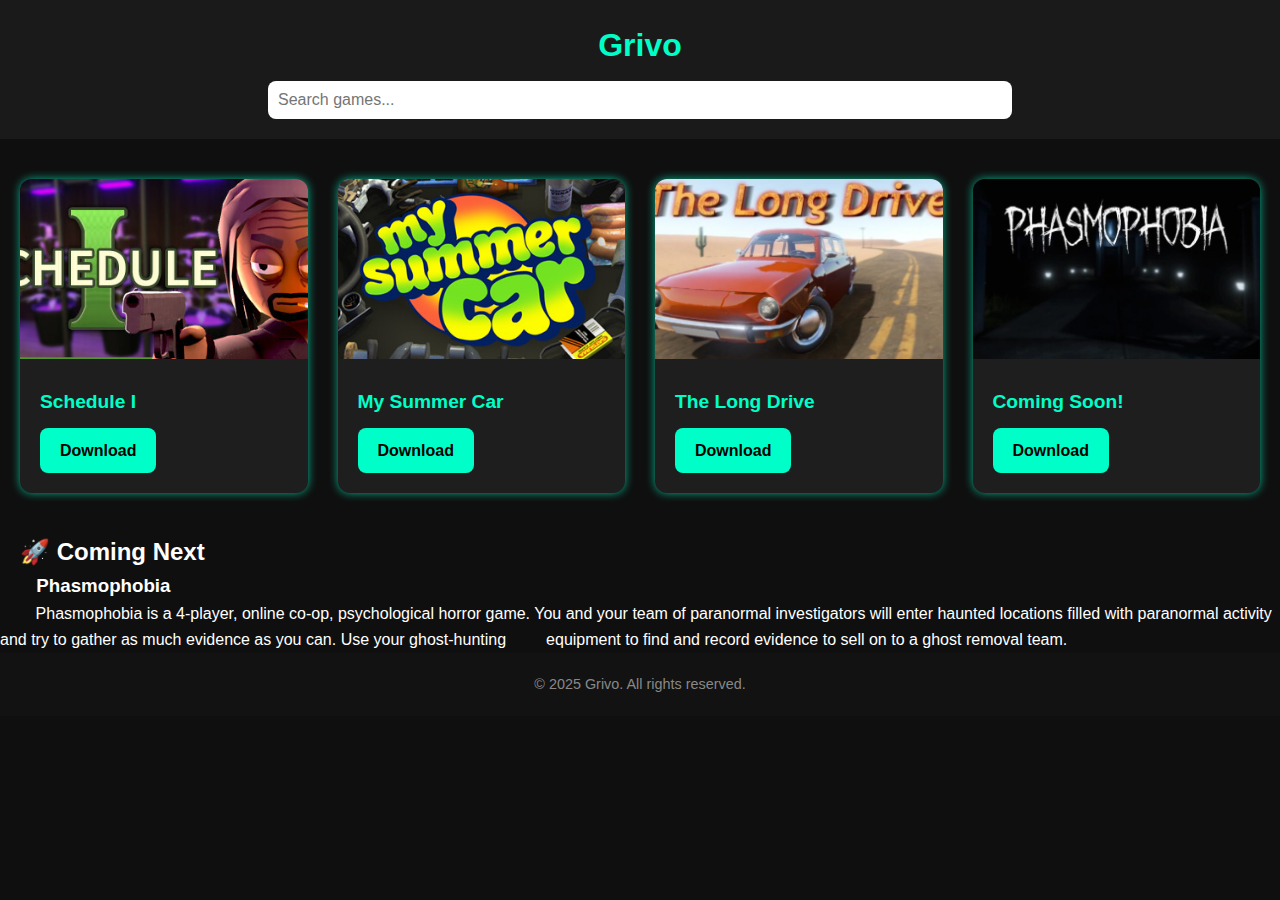
==== index.html @ 9a81b414 "Add files via upload" ====
<!DOCTYPE html>
<html lang="en">
<head>
  <meta charset="UTF-8" />
  <meta name="viewport" content="width=device-width, initial-scale=1.0"/>
  <title>Grivo</title>
  <link rel="stylesheet" href="style.css" />
  <link rel="icon" type="image/png" href="Logos/logo.png">

</head>
<body>
  <header>
    <h1>Grivo</h1>
    <input type="text" id="searchBar" placeholder="Search games...">
  </header>

  <main>
    <section class="game-list" id="gameList">
        <!-- Games will be injected here -->
      </section>
  </main>
  
  <section class="coming-next">
    <h2>   🚀 Coming Next</h2>
    <div class="coming-list">
      <div class="coming-card">
        <h3>       Phasmophobia</h3>
        <p>        Phasmophobia is a 4-player, online co-op, psychological horror game. You and your team of paranormal investigators will enter haunted locations filled with paranormal activity and try to gather as much evidence as you can. Use your ghost-hunting         equipment to find and record evidence to sell on to a ghost removal team.</p>
      </div>
    </div>
  </section>
  

  <footer>
    <p>© 2025 Grivo. All rights reserved.</p>
  </footer>

  <script src="script.js"></script>

</body>
</html>
---- style.css ----
* {
    box-sizing: border-box;
    margin: 0;
    padding: 0;
    font-family: 'Segoe UI', sans-serif;
  }
  
  body {
    background-color: #0f0f0f;
    color: #ffffff;
    line-height: 1.6;
  }
  
  header {
    background: #1a1a1a;
    padding: 20px;
    text-align: center;
    position: sticky;
    top: 0;
    z-index: 1000;
  }
  
  header h1 {
    font-size: 2rem;
    color: #00ffc8;
    margin-bottom: 10px;
  }
  
  #searchBar {
    padding: 10px;
    width: 60%;
    border: none;
    border-radius: 8px;
    outline: none;
    font-size: 1rem;
  }
  
  main {
    padding: 40px 20px;
  }
  
  .game-list {
    display: grid;
    grid-template-columns: repeat(auto-fit, minmax(260px, 1fr));
    gap: 30px;
  }
  
  .game-card {
    background: #1e1e1e;
    border-radius: 12px;
    overflow: hidden;
    box-shadow: 0 0 10px #00ffc8aa;
    transition: transform 0.3s ease;
  }
  
  .game-card:hover {
    transform: translateY(-8px);
  }
  
  .game-card img {
    width: 100%;
    height: 180px;
    object-fit: cover;
  }
  
  .game-card .content {
    padding: 20px;
  }
  
  .game-card h2 {
    font-size: 1.2rem;
    margin-bottom: 10px;
    color: #00ffc8;
  }
  
  .download-btn {
    display: inline-block;
    padding: 10px 20px;
    background: #00ffc8;
    color: #000;
    border-radius: 8px;
    text-decoration: none;
    font-weight: bold;
    transition: background 0.3s;
  }
  
  .download-btn:hover {
    background: #00cfa2;
  }
  
  footer {
    text-align: center;
    padding: 20px;
    background: #121212;
    font-size: 0.9rem;
    color: #888;
  }

  #helpButton {
    position: fixed;
    bottom: 20px;
    right: 20px;
    background: #00ffc8;
    color: #000;
    width: 50px;
    height: 50px;
    font-size: 1.8rem;
    font-weight: bold;
    text-align: center;
    line-height: 50px;
    border-radius: 50%;
    cursor: pointer;
    box-shadow: 0 0 10px #00ffc8aa;
    transition: transform 0.2s ease;
    z-index: 1000;
  }
  
  #helpButton:hover {
    transform: scale(1.1);
  }
  
  /* Modal styles */
  #helpModal {
    position: fixed;
    inset: 0;
    background: rgba(0, 0, 0, 0.75);
    display: flex;
    align-items: center;
    justify-content: center;
    z-index: 1001;
  }
  
  .hidden {
    display: none;
  }
  
  .modal-content {
    background: #1e1e1e;
    padding: 30px;
    border-radius: 10px;
    max-width: 500px;
    width: 90%;
    color: #fff;
    box-shadow: 0 0 20px #00ffc8aa;
    position: relative;
  }
  
  .modal-content h2 {
    margin-bottom: 15px;
    color: #00ffc8;
  }
  
  .modal-content ol {
    margin-left: 20px;
  }
  
  #closeModal {
    position: absolute;
    top: 10px;
    right: 15px;
    font-size: 1.5rem;
    cursor: pointer;
    color: #fff;
  }
  
  .game-detail {
    padding: 40px;
    max-width: 800px;
    margin: auto;
  }
  
  .game-detail img {
    width: 100%;
    border-radius: 10px;
    margin-bottom: 20px;
  }
  
  .game-detail h3 {
    margin-top: 30px;
    color: #00ffc8;
  }
  
  .popup {
    position: fixed;
    top: 50%;
    left: 50%;
    transform: translate(-50%, -50%);
    background-color: #1a1a1a; /* Background */
    color: #ffffff;
    padding: 30px;
    border-radius: 10px;
    z-index: 1000;
    box-shadow: 0 0 20px #00ffc8aa; /* Green glow (simulates neon) */
    max-width: 400px;
    width: 90%;
    text-align: center;
    border: 2px solid #00ffc8; /* Green outline */
  }

  .close-button {
    position: absolute;
    top: 5px;
    right: 10px;
    /* ... other styles ... */
  }
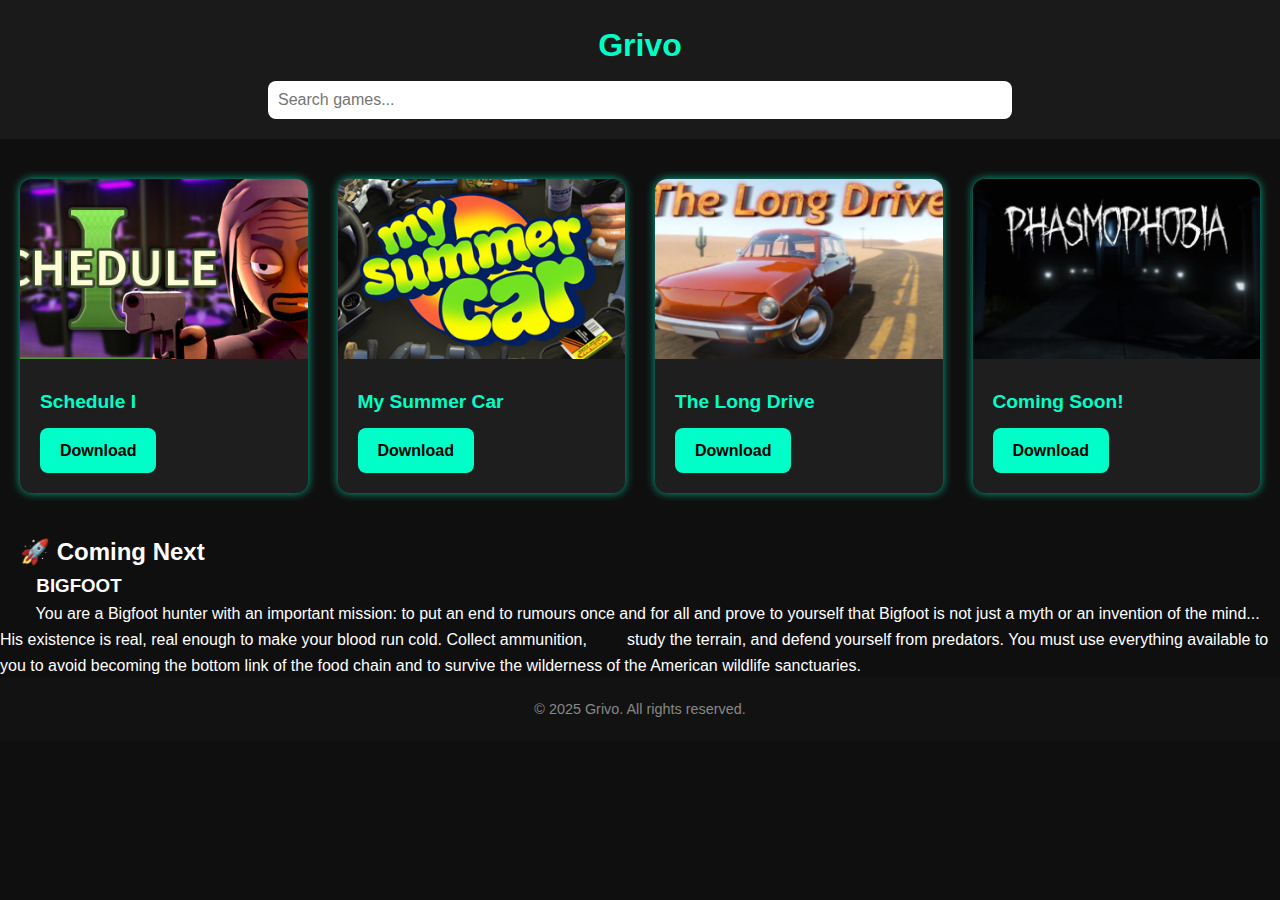
==== commit b8622c71: "Update index.html" ====
--- a/index.html
+++ b/index.html
@@ -24,8 +24,8 @@
     <h2>   🚀 Coming Next</h2>
     <div class="coming-list">
       <div class="coming-card">
-        <h3>       Phasmophobia</h3>
-        <p>        Phasmophobia is a 4-player, online co-op, psychological horror game. You and your team of paranormal investigators will enter haunted locations filled with paranormal activity and try to gather as much evidence as you can. Use your ghost-hunting         equipment to find and record evidence to sell on to a ghost removal team.</p>
+        <h3>       BIGFOOT</h3>
+        <p>        You are a Bigfoot hunter with an important mission: to put an end to rumours once and for all and prove to yourself that Bigfoot is not just a myth or an invention of the mind... His existence is real, real enough to make your blood run cold. Collect ammunition,         study the terrain, and defend yourself from predators. You must use everything available to you to avoid becoming the bottom link of the food chain and to survive the wilderness of the American wildlife sanctuaries.</p>
       </div>
     </div>
   </section>
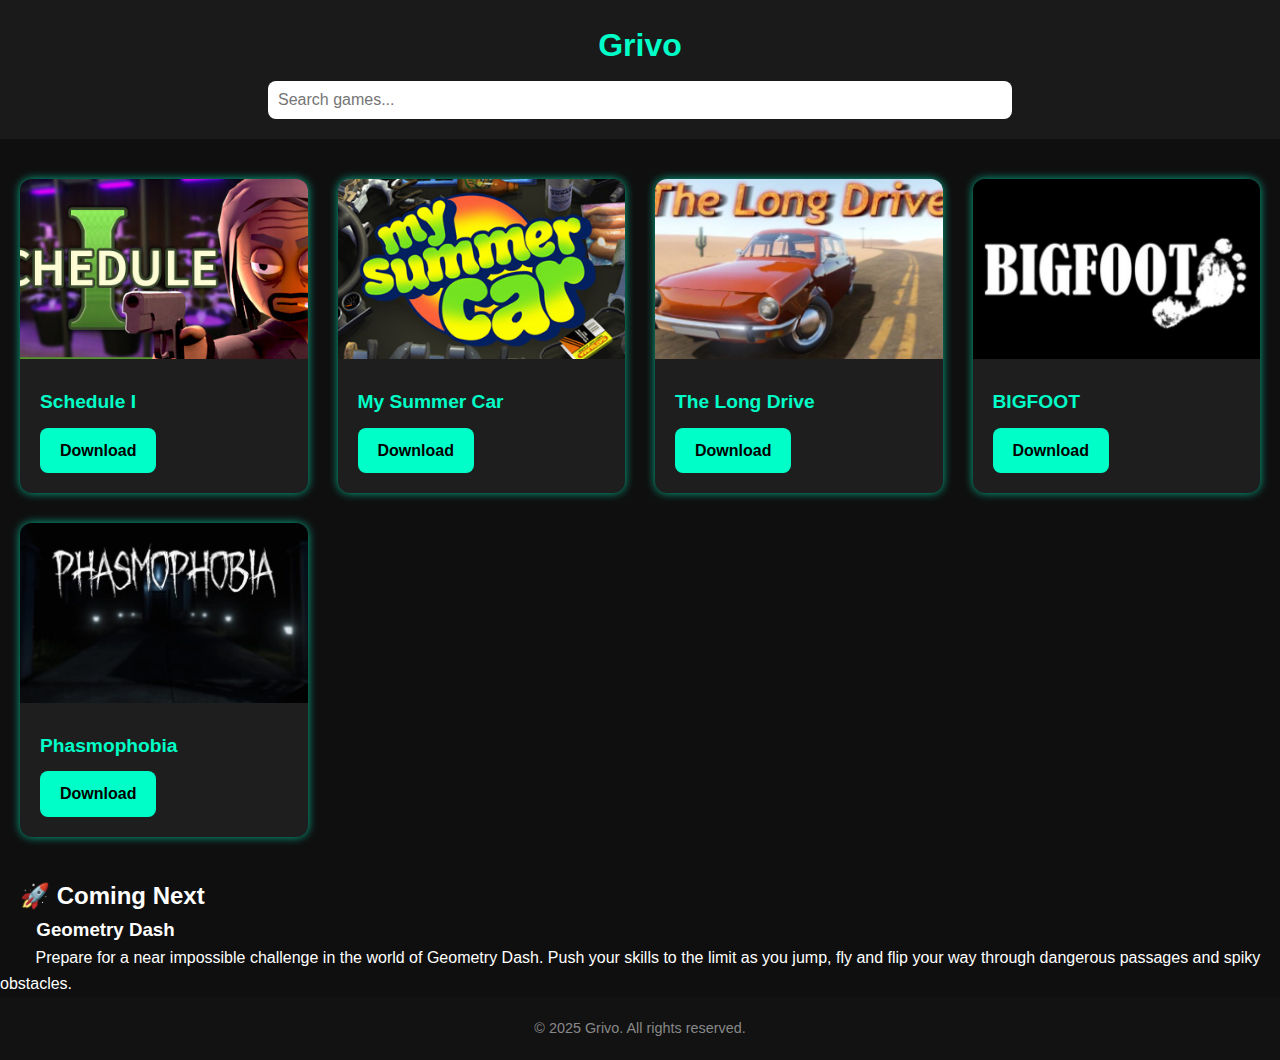
==== commit cf55d6f6: "Update index.html" ====
--- a/index.html
+++ b/index.html
@@ -24,8 +24,8 @@
     <h2>   🚀 Coming Next</h2>
     <div class="coming-list">
       <div class="coming-card">
-        <h3>       BIGFOOT</h3>
-        <p>        You are a Bigfoot hunter with an important mission: to put an end to rumours once and for all and prove to yourself that Bigfoot is not just a myth or an invention of the mind... His existence is real, real enough to make your blood run cold. Collect ammunition,         study the terrain, and defend yourself from predators. You must use everything available to you to avoid becoming the bottom link of the food chain and to survive the wilderness of the American wildlife sanctuaries.</p>
+        <h3>       Geometry Dash</h3>
+        <p>        Prepare for a near impossible challenge in the world of Geometry Dash. Push your skills to the limit as you jump, fly and flip your way through dangerous passages and spiky obstacles.</p>
       </div>
     </div>
   </section>
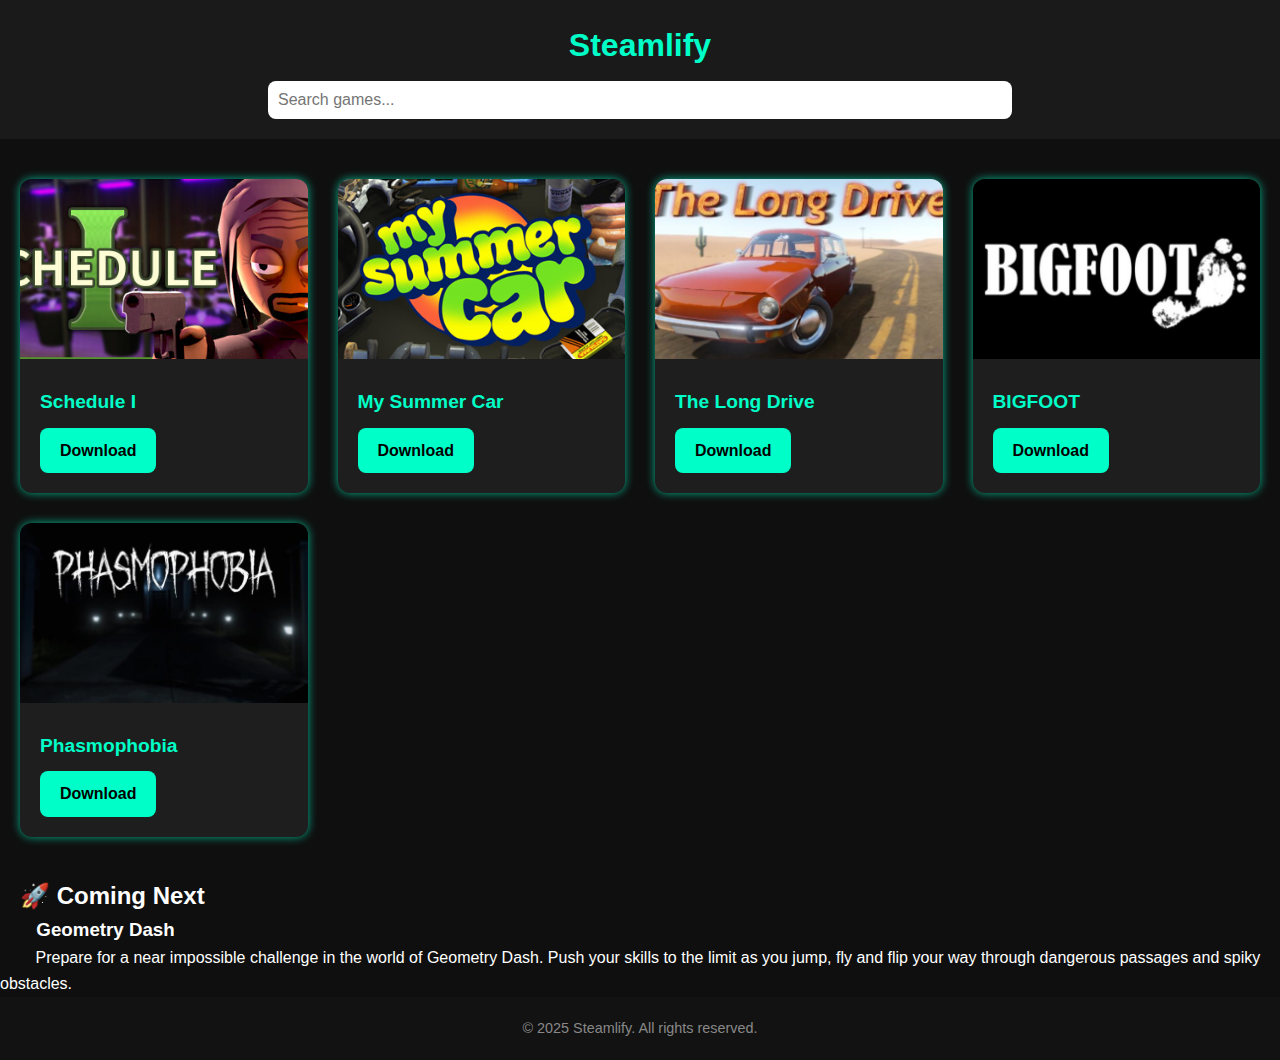
==== commit ca793f1f: "Update index.html" ====
--- a/index.html
+++ b/index.html
@@ -3,14 +3,14 @@
 <head>
   <meta charset="UTF-8" />
   <meta name="viewport" content="width=device-width, initial-scale=1.0"/>
-  <title>Grivo</title>
+  <title>Steamlify</title>
   <link rel="stylesheet" href="style.css" />
   <link rel="icon" type="image/png" href="Logos/logo.png">
 
 </head>
 <body>
   <header>
-    <h1>Grivo</h1>
+    <h1>Steamlify</h1>
     <input type="text" id="searchBar" placeholder="Search games...">
   </header>
 
@@ -32,7 +32,7 @@
   
 
   <footer>
-    <p>© 2025 Grivo. All rights reserved.</p>
+    <p>© 2025 Steamlify. All rights reserved.</p>
   </footer>
 
   <script src="script.js"></script>
--- a/style.css
+++ b/style.css
@@ -202,4 +202,15 @@
     top: 5px;
     right: 10px;
     /* ... other styles ... */
-  }+  }
+
+  #gameInstructions {
+    padding-left: 20px;
+    margin-top: 10px;
+  }
+  
+  #gameInstructions li {
+    margin-bottom: 6px;
+    line-height: 1.6;
+  }
+  
